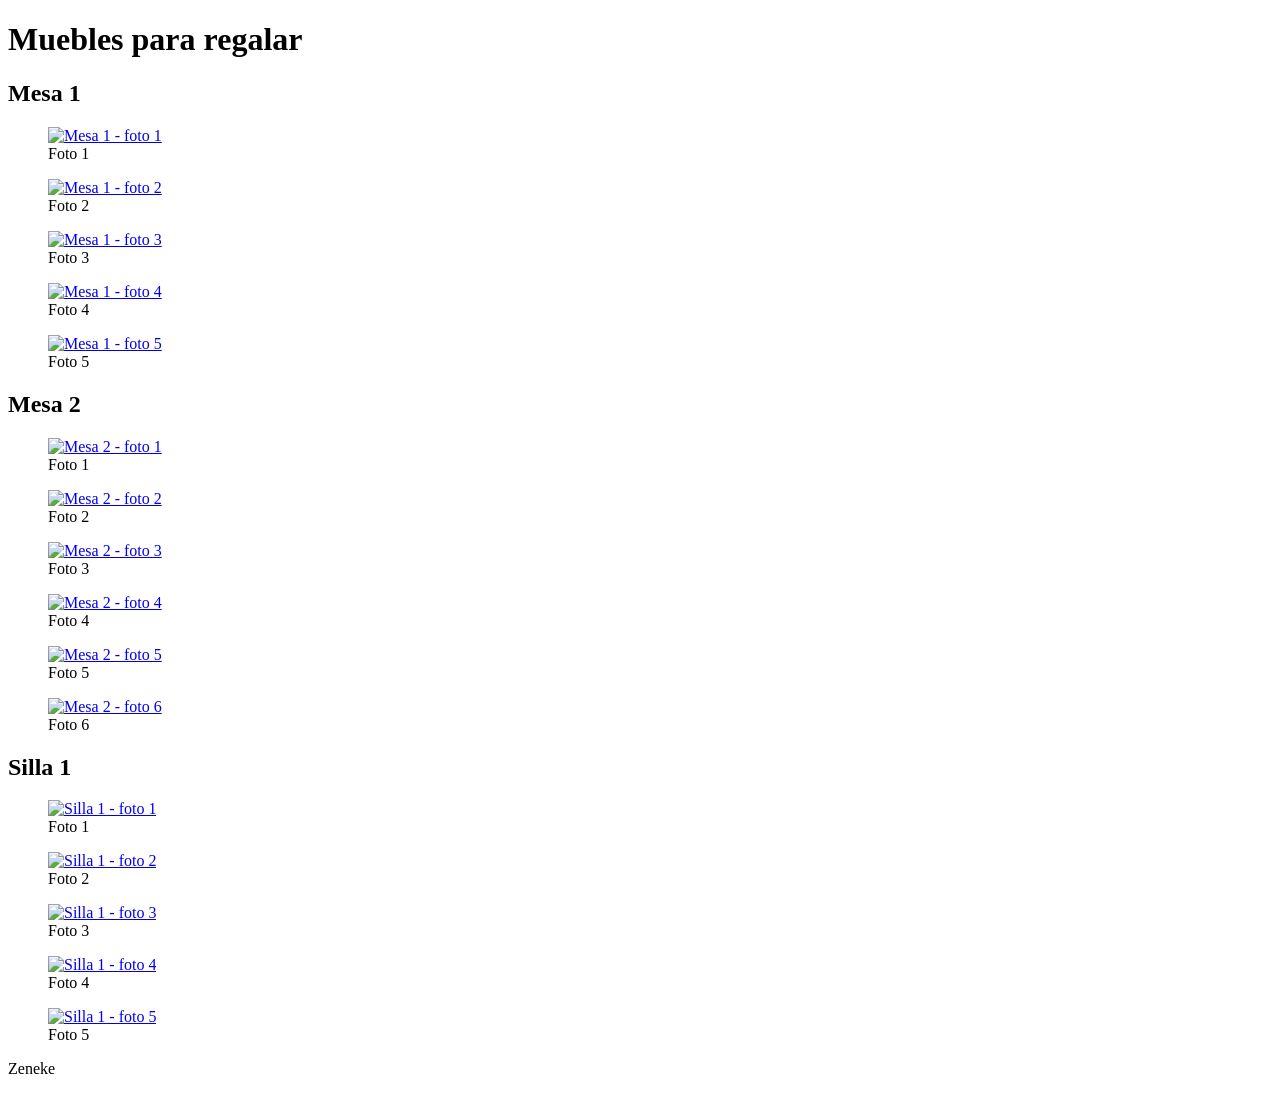
==== src/index.html @ 6ec8acdc "first version" ====
<!DOCTYPE html>
<html lang="en">
<head>
    <link rel="stylesheet" href="https://cdn.simplecss.org/simple.min.css">
    <link rel="stylesheet" href="/css/style.css">
    <meta charset="UTF-8">
    <meta name="viewport" content="width=device-width, initial-scale=1.0">
    <title>Muebles para regalar</title>
</head>
<body>
  <header>
    <h1>Muebles para regalar</h1>
  </header>

  <main>
    <section>
      <h2>Mesa 1</h2>
      <div class="gallery">
        <figure>
          <a href="/img/mesa1/mesa1_1.JPEG" target="_blank" rel="noreferrer noopener">
            <img src="/img/mesa1/mesa1_1.JPEG" alt="Mesa 1 - foto 1">
          </a>
          <figcaption>Foto 1</figcaption>
        </figure>
        <figure>
          <a href="/img/mesa1/mesa1_2.JPEG" target="_blank" rel="noreferrer noopener">
            <img src="/img/mesa1/mesa1_2.JPEG" alt="Mesa 1 - foto 2">
          </a>
          <figcaption>Foto 2</figcaption>
        </figure>
        <figure>
          <a href="/img/mesa1/mesa1_3.JPEG" target="_blank" rel="noreferrer noopener">
            <img src="/img/mesa1/mesa1_3.JPEG" alt="Mesa 1 - foto 3">
          </a>
          <figcaption>Foto 3</figcaption>
        </figure>
        <figure>
          <a href="/img/mesa1/mesa1_4.JPEG" target="_blank" rel="noreferrer noopener">
            <img src="/img/mesa1/mesa1_4.JPEG" alt="Mesa 1 - foto 4">
          </a>
          <figcaption>Foto 4</figcaption>
        </figure>
        <figure>
          <a href="/img/mesa1/mesa1_5.JPEG" target="_blank" rel="noreferrer noopener">
            <img src="/img/mesa1/mesa1_5.JPEG" alt="Mesa 1 - foto 5">
          </a>
          <figcaption>Foto 5</figcaption>
        </figure>
      </div>
    </section>

    <section>
      <h2>Mesa 2</h2>
      <div class="gallery">
        <figure>
          <a href="/img/mesa2/mesa2_1.JPEG" target="_blank" rel="noreferrer noopener">
            <img src="/img/mesa2/mesa2_1.JPEG" alt="Mesa 2 - foto 1">
          </a>
          <figcaption>Foto 1</figcaption>
        </figure>
        <figure>
          <a href="/img/mesa2/mesa2_2.JPEG" target="_blank" rel="noreferrer noopener">
            <img src="/img/mesa2/mesa2_2.JPEG" alt="Mesa 2 - foto 2">
          </a>
          <figcaption>Foto 2</figcaption>
        </figure>
        <figure>
          <a href="/img/mesa2/mesa2_3.JPEG" target="_blank" rel="noreferrer noopener">
            <img src="/img/mesa2/mesa2_3.JPEG" alt="Mesa 2 - foto 3">
          </a>
          <figcaption>Foto 3</figcaption>
        </figure>
        <figure>
          <a href="/img/mesa2/mesa2_4.JPEG" target="_blank" rel="noreferrer noopener">
            <img src="/img/mesa2/mesa2_4.JPEG" alt="Mesa 2 - foto 4">
          </a>
          <figcaption>Foto 4</figcaption>
        </figure>
        <figure>
          <a href="/img/mesa2/mesa2_5.JPEG" target="_blank" rel="noreferrer noopener">
            <img src="/img/mesa2/mesa2_5.JPEG" alt="Mesa 2 - foto 5">
          </a>
          <figcaption>Foto 5</figcaption>
        </figure>
        <figure>
          <a href="/img/mesa2/mesa2_6.JPEG" target="_blank" rel="noreferrer noopener">
            <img src="/img/mesa2/mesa2_6.JPEG" alt="Mesa 2 - foto 6">
          </a>
          <figcaption>Foto 6</figcaption>
        </figure>
      </div>
    </section>

    <section>
      <h2>Silla 1</h2>
      <div class="gallery">
        <figure>
          <a href="/img/silla1/silla1.JPEG" target="_blank" rel="noreferrer noopener">
            <img src="/img/silla1/silla1.JPEG" alt="Silla 1 - foto 1">
          </a>
          <figcaption>Foto 1</figcaption>
        </figure>
        <figure>
          <a href="/img/silla1/silla2.JPEG" target="_blank" rel="noreferrer noopener">
            <img src="/img/silla1/silla2.JPEG" alt="Silla 1 - foto 2">
          </a>
          <figcaption>Foto 2</figcaption>
        </figure>
        <figure>
          <a href="/img/silla1/silla3.JPEG" target="_blank" rel="noreferrer noopener">
            <img src="/img/silla1/silla3.JPEG" alt="Silla 1 - foto 3">
          </a>
          <figcaption>Foto 3</figcaption>
        </figure>
        <figure>
          <a href="/img/silla1/silla4.JPEG" target="_blank" rel="noreferrer noopener">
            <img src="/img/silla1/silla4.JPEG" alt="Silla 1 - foto 4">
          </a>
          <figcaption>Foto 4</figcaption>
        </figure>
        <figure>
          <a href="/img/silla1/silla5.JPEG" target="_blank" rel="noreferrer noopener">
            <img src="/img/silla1/silla5.JPEG" alt="Silla 1 - foto 5">
          </a>
          <figcaption>Foto 5</figcaption>
        </figure>
      </div>
    </section>
  </main>

  <footer>
    <p>Zeneke</p>
  </footer>
</body>
</html>
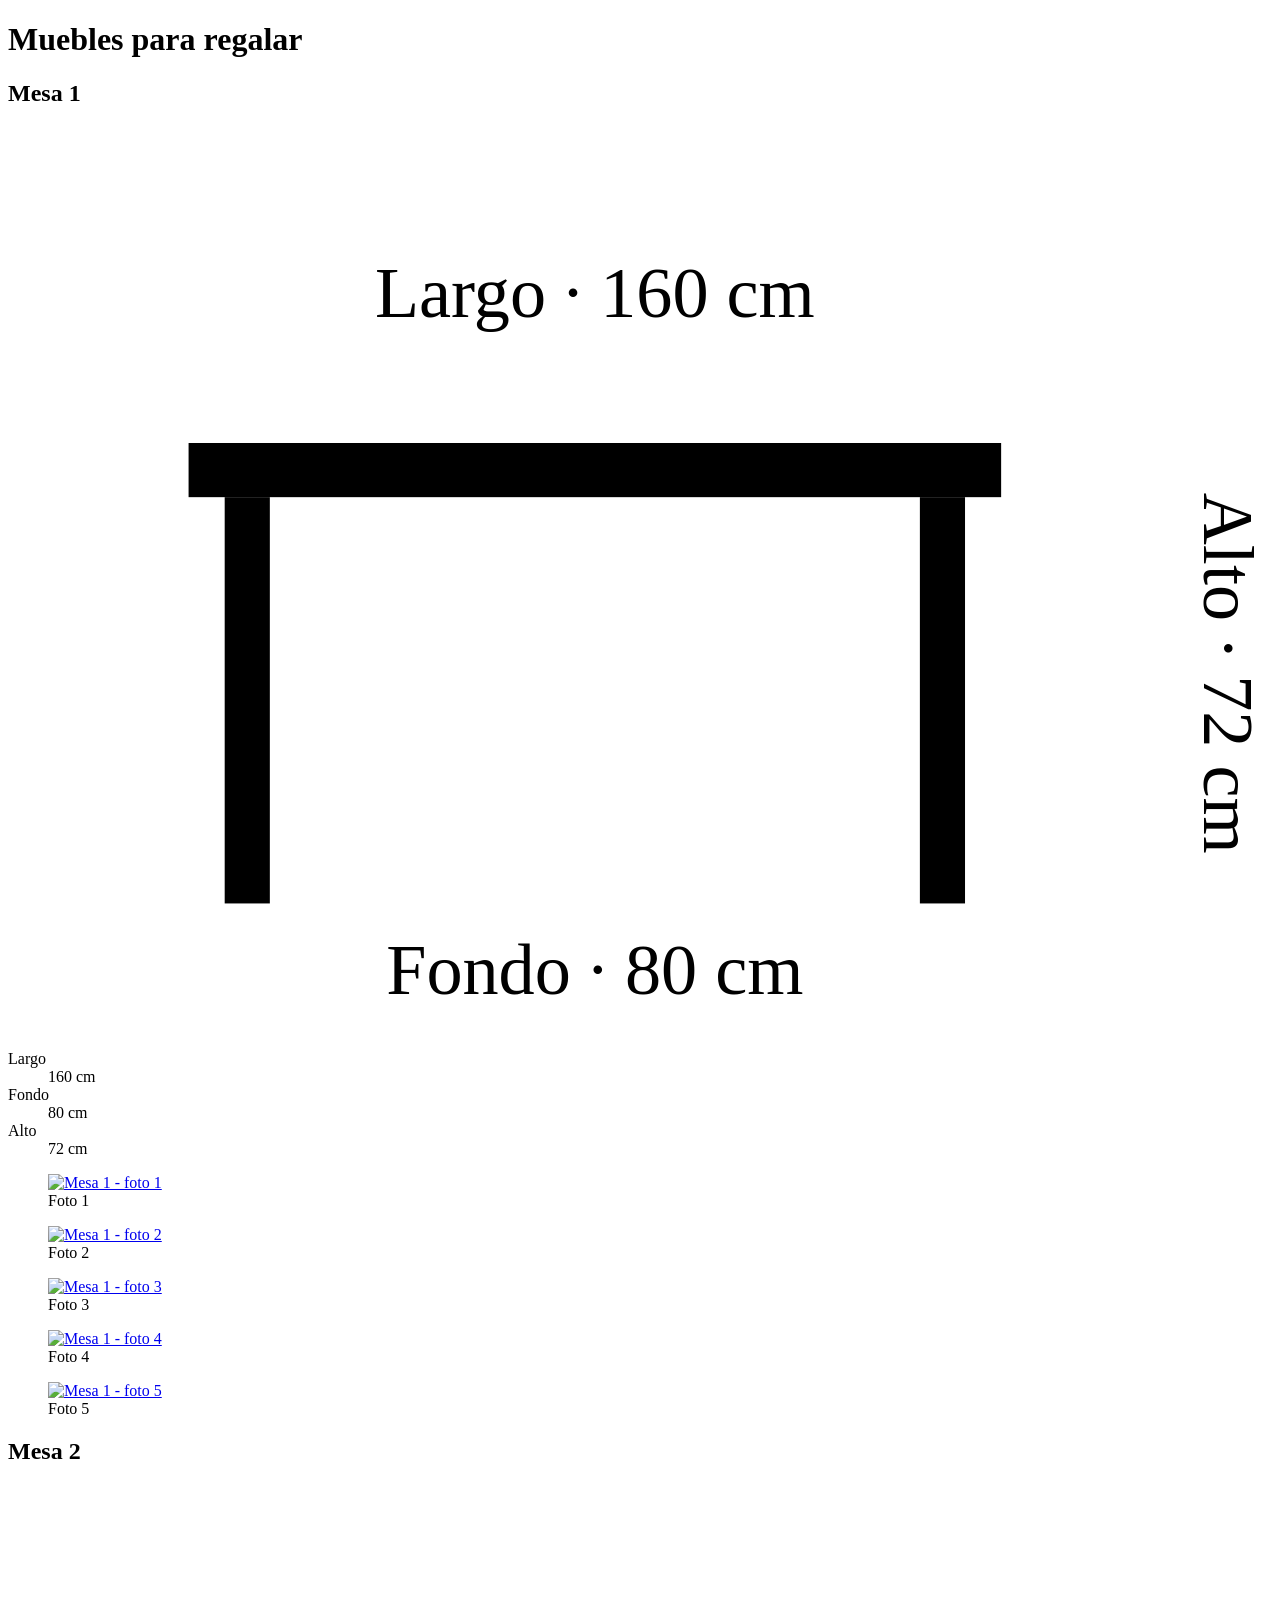
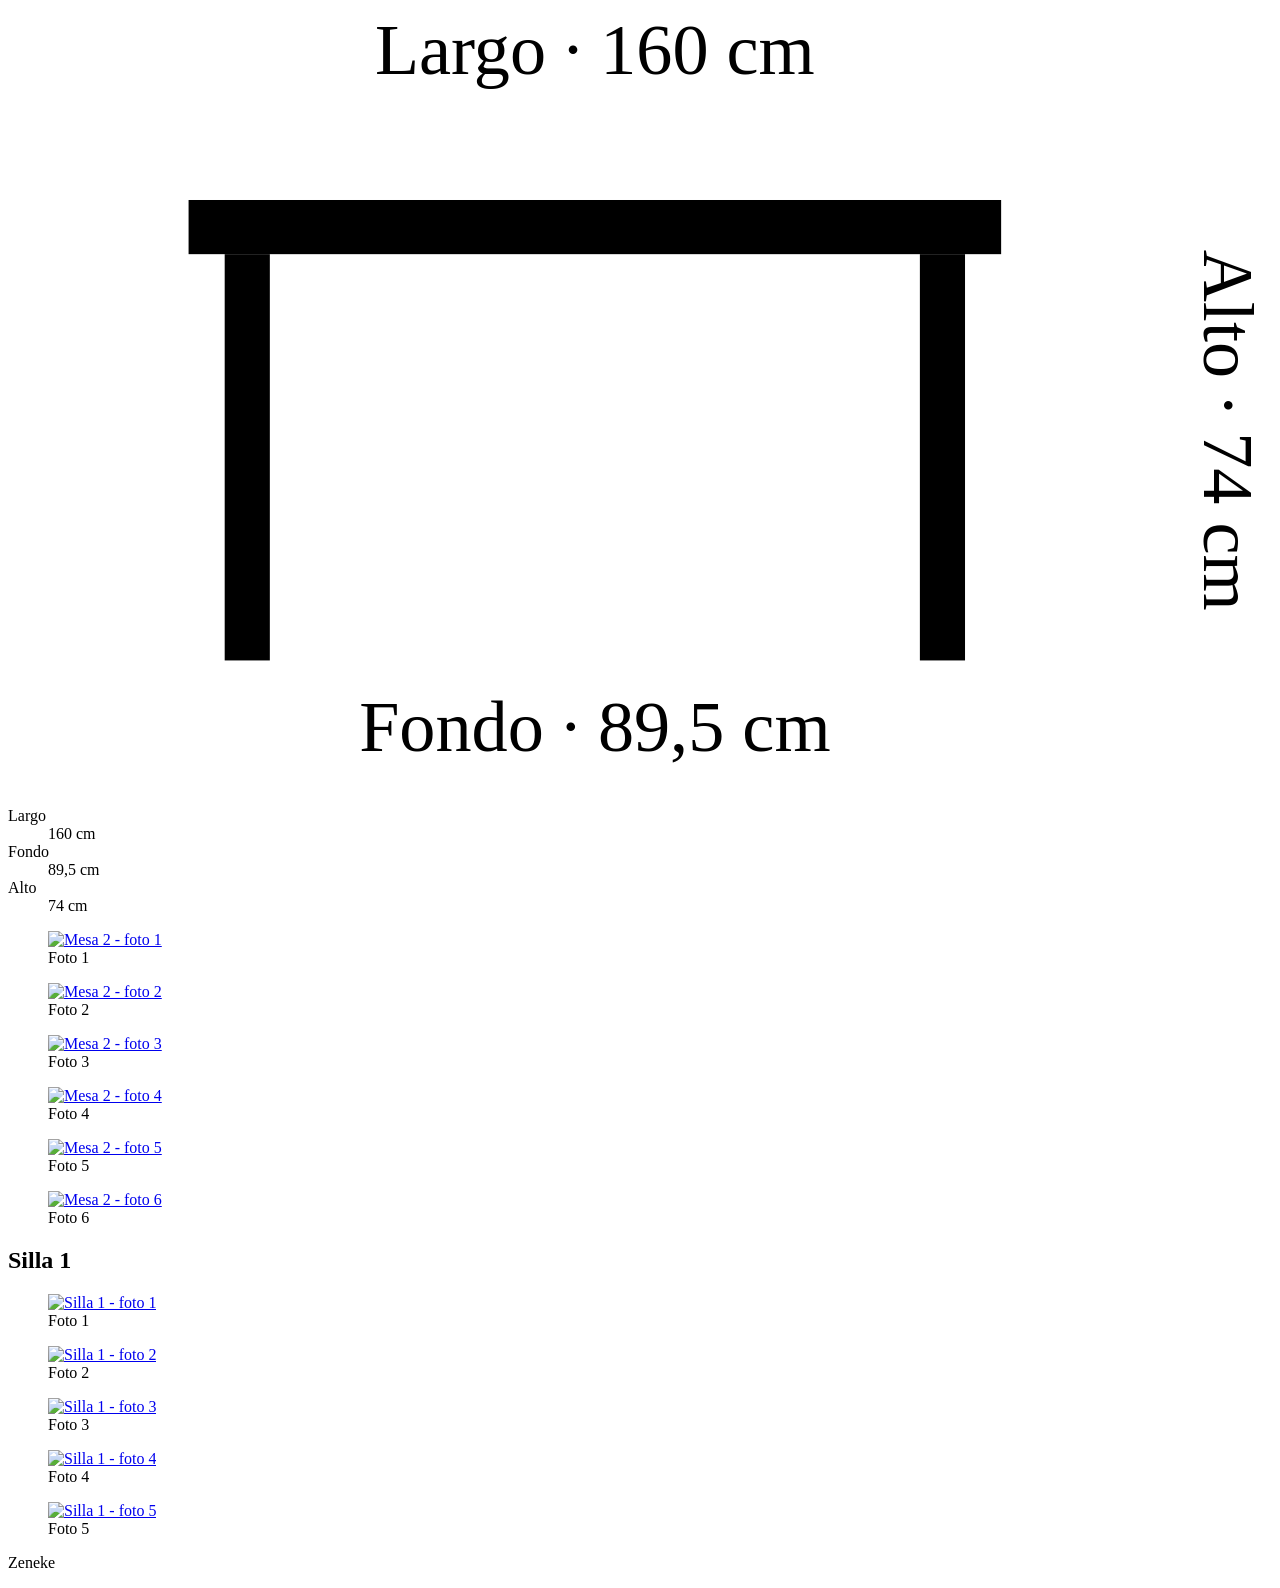
==== commit ab718f20: "added measures" ====
--- a/src/index.html
+++ b/src/index.html
@@ -15,6 +15,33 @@
   <main>
     <section>
       <h2>Mesa 1</h2>
+      <div class="specs">
+        <svg class="diagram" viewBox="0 0 280 200" role="img"
+             aria-label="Mesa 1: 160 cm de largo, 80 cm de fondo y 72 cm de alto">
+          <!-- Cota de largo -->
+          <line x1="40" y1="50" x2="220" y2="50"/>
+          <line x1="40" y1="44" x2="40" y2="56"/>
+          <line x1="220" y1="44" x2="220" y2="56"/>
+          <text x="130" y="42" text-anchor="middle">Largo · 160 cm</text>
+          <!-- Mesa -->
+          <rect class="furniture" x="40" y="70" width="180" height="12"/>
+          <rect class="furniture" x="48" y="82" width="10" height="90"/>
+          <rect class="furniture" x="202" y="82" width="10" height="90"/>
+          <line x1="28" y1="172" x2="232" y2="172"/>
+          <!-- Cota de alto -->
+          <line x1="248" y1="70" x2="248" y2="172"/>
+          <line x1="242" y1="70" x2="254" y2="70"/>
+          <line x1="242" y1="172" x2="254" y2="172"/>
+          <text x="265" y="121" text-anchor="middle" transform="rotate(90 265 121)">Alto · 72 cm</text>
+          <!-- Fondo -->
+          <text x="130" y="192" text-anchor="middle">Fondo · 80 cm</text>
+        </svg>
+        <dl>
+          <dt>Largo</dt><dd>160 cm</dd>
+          <dt>Fondo</dt><dd>80 cm</dd>
+          <dt>Alto</dt><dd>72 cm</dd>
+        </dl>
+      </div>
       <div class="gallery">
         <figure>
           <a href="/img/mesa1/mesa1_1.JPEG" target="_blank" rel="noreferrer noopener">
@@ -51,6 +78,33 @@
 
     <section>
       <h2>Mesa 2</h2>
+      <div class="specs">
+        <svg class="diagram" viewBox="0 0 280 200" role="img"
+             aria-label="Mesa 2: 160 cm de largo, 89,5 cm de fondo y 74 cm de alto">
+          <!-- Cota de largo -->
+          <line x1="40" y1="50" x2="220" y2="50"/>
+          <line x1="40" y1="44" x2="40" y2="56"/>
+          <line x1="220" y1="44" x2="220" y2="56"/>
+          <text x="130" y="42" text-anchor="middle">Largo · 160 cm</text>
+          <!-- Mesa -->
+          <rect class="furniture" x="40" y="70" width="180" height="12"/>
+          <rect class="furniture" x="48" y="82" width="10" height="90"/>
+          <rect class="furniture" x="202" y="82" width="10" height="90"/>
+          <line x1="28" y1="172" x2="232" y2="172"/>
+          <!-- Cota de alto -->
+          <line x1="248" y1="70" x2="248" y2="172"/>
+          <line x1="242" y1="70" x2="254" y2="70"/>
+          <line x1="242" y1="172" x2="254" y2="172"/>
+          <text x="265" y="121" text-anchor="middle" transform="rotate(90 265 121)">Alto · 74 cm</text>
+          <!-- Fondo -->
+          <text x="130" y="192" text-anchor="middle">Fondo · 89,5 cm</text>
+        </svg>
+        <dl>
+          <dt>Largo</dt><dd>160 cm</dd>
+          <dt>Fondo</dt><dd>89,5 cm</dd>
+          <dt>Alto</dt><dd>74 cm</dd>
+        </dl>
+      </div>
       <div class="gallery">
         <figure>
           <a href="/img/mesa2/mesa2_1.JPEG" target="_blank" rel="noreferrer noopener">
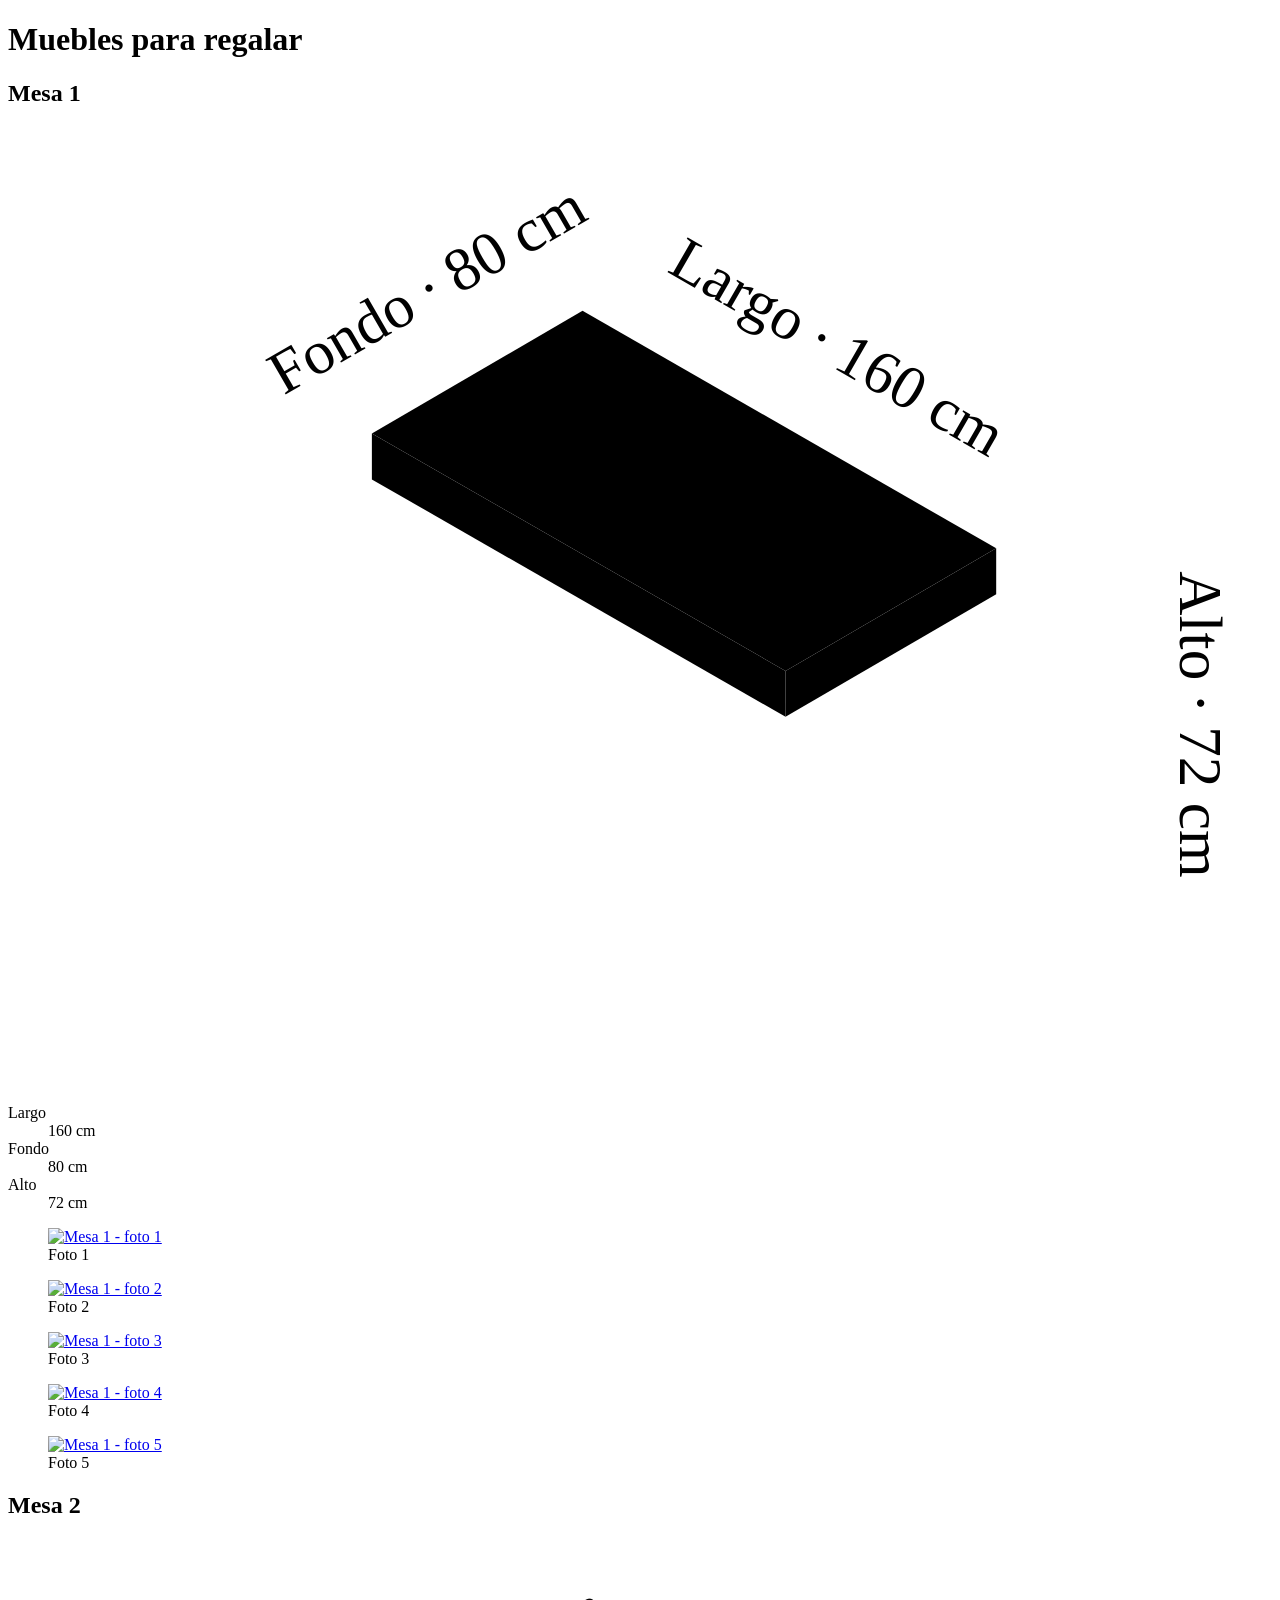
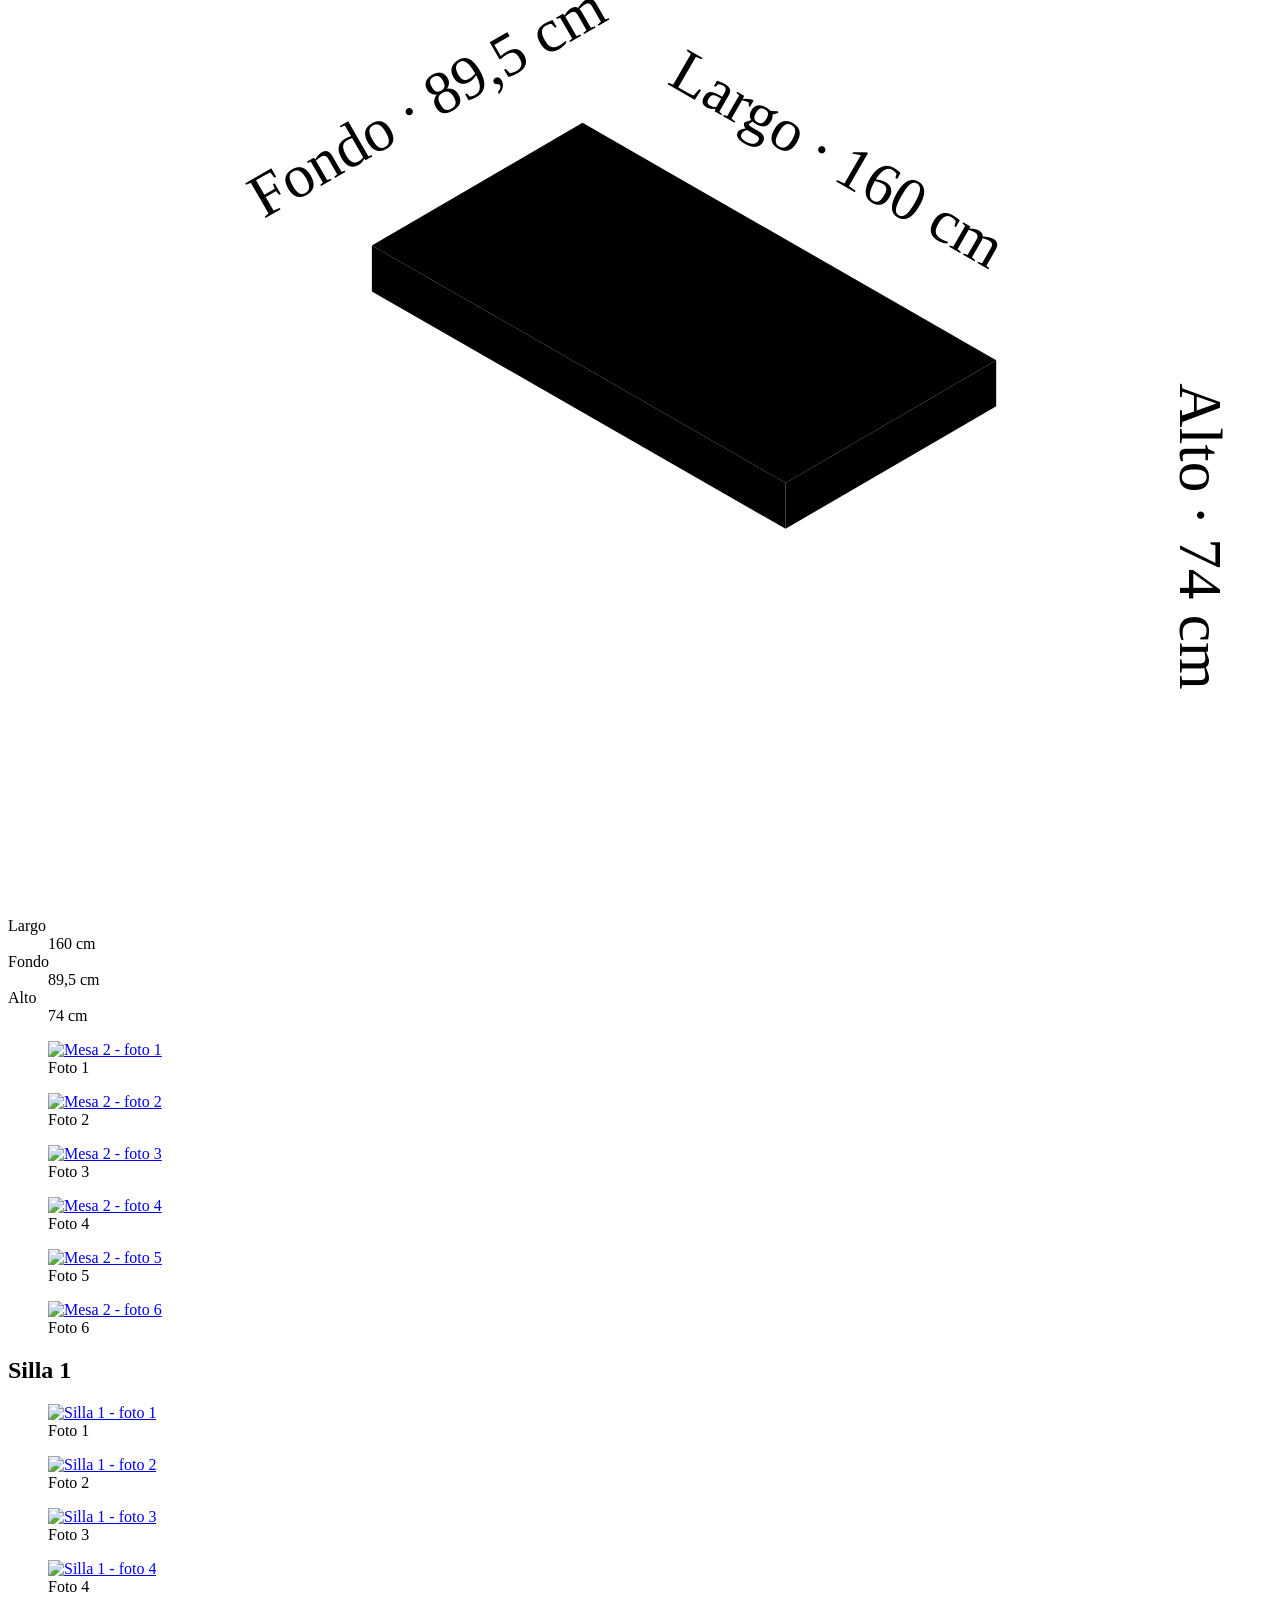
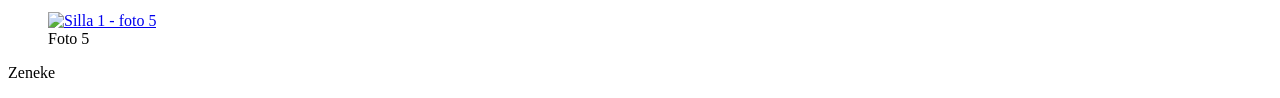
==== commit 0a312905: "better isometric view" ====
--- a/src/index.html
+++ b/src/index.html
@@ -16,25 +16,29 @@
     <section>
       <h2>Mesa 1</h2>
       <div class="specs">
-        <svg class="diagram" viewBox="0 0 280 200" role="img"
-             aria-label="Mesa 1: 160 cm de largo, 80 cm de fondo y 72 cm de alto">
+        <svg class="diagram" viewBox="0 0 330 250" role="img"
+             aria-label="Mesa 1 en vista isométrica: 160 cm de largo, 80 cm de fondo y 72 cm de alto">
+          <!-- Patas traseras (detrás del tablero) -->
+          <line class="leg" x1="150" y1="60" x2="150" y2="140"/>
+          <line class="leg" x1="95" y1="92" x2="95" y2="172"/>
+          <line class="leg" x1="258" y1="122" x2="258" y2="202"/>
+          <!-- Caras del tablero -->
+          <polygon class="side" points="258,110 203,142 203,154 258,122"/>
+          <polygon class="side" points="203,142 95,80 95,92 203,154"/>
+          <polygon class="top" points="150,48 258,110 203,142 95,80"/>
+          <!-- Pata delantera (delante del tablero) -->
+          <line class="leg" x1="203" y1="154" x2="203" y2="234"/>
           <!-- Cota de largo -->
-          <line x1="40" y1="50" x2="220" y2="50"/>
-          <line x1="40" y1="44" x2="40" y2="56"/>
-          <line x1="220" y1="44" x2="220" y2="56"/>
-          <text x="130" y="42" text-anchor="middle">Largo · 160 cm</text>
-          <!-- Mesa -->
-          <rect class="furniture" x="40" y="70" width="180" height="12"/>
-          <rect class="furniture" x="48" y="82" width="10" height="90"/>
-          <rect class="furniture" x="202" y="82" width="10" height="90"/>
-          <line x1="28" y1="172" x2="232" y2="172"/>
+          <text x="214" y="62" text-anchor="middle" transform="rotate(30 214 62)">Largo · 160 cm</text>
+          <!-- Cota de fondo -->
+          <text x="112" y="47" text-anchor="middle" transform="rotate(-30 112 47)">Fondo · 80 cm</text>
           <!-- Cota de alto -->
-          <line x1="248" y1="70" x2="248" y2="172"/>
-          <line x1="242" y1="70" x2="254" y2="70"/>
-          <line x1="242" y1="172" x2="254" y2="172"/>
-          <text x="265" y="121" text-anchor="middle" transform="rotate(90 265 121)">Alto · 72 cm</text>
-          <!-- Fondo -->
-          <text x="130" y="192" text-anchor="middle">Fondo · 80 cm</text>
+          <line class="lead" x1="258" y1="110" x2="290" y2="110"/>
+          <line class="lead" x1="258" y1="202" x2="290" y2="202"/>
+          <line x1="290" y1="110" x2="290" y2="202"/>
+          <line x1="285" y1="110" x2="295" y2="110"/>
+          <line x1="285" y1="202" x2="295" y2="202"/>
+          <text x="306" y="156" text-anchor="middle" transform="rotate(90 306 156)">Alto · 72 cm</text>
         </svg>
         <dl>
           <dt>Largo</dt><dd>160 cm</dd>
@@ -79,25 +83,29 @@
     <section>
       <h2>Mesa 2</h2>
       <div class="specs">
-        <svg class="diagram" viewBox="0 0 280 200" role="img"
-             aria-label="Mesa 2: 160 cm de largo, 89,5 cm de fondo y 74 cm de alto">
+        <svg class="diagram" viewBox="0 0 330 250" role="img"
+             aria-label="Mesa 2 en vista isométrica: 160 cm de largo, 89,5 cm de fondo y 74 cm de alto">
+          <!-- Patas traseras (detrás del tablero) -->
+          <line class="leg" x1="150" y1="60" x2="150" y2="140"/>
+          <line class="leg" x1="95" y1="92" x2="95" y2="172"/>
+          <line class="leg" x1="258" y1="122" x2="258" y2="202"/>
+          <!-- Caras del tablero -->
+          <polygon class="side" points="258,110 203,142 203,154 258,122"/>
+          <polygon class="side" points="203,142 95,80 95,92 203,154"/>
+          <polygon class="top" points="150,48 258,110 203,142 95,80"/>
+          <!-- Pata delantera (delante del tablero) -->
+          <line class="leg" x1="203" y1="154" x2="203" y2="234"/>
           <!-- Cota de largo -->
-          <line x1="40" y1="50" x2="220" y2="50"/>
-          <line x1="40" y1="44" x2="40" y2="56"/>
-          <line x1="220" y1="44" x2="220" y2="56"/>
-          <text x="130" y="42" text-anchor="middle">Largo · 160 cm</text>
-          <!-- Mesa -->
-          <rect class="furniture" x="40" y="70" width="180" height="12"/>
-          <rect class="furniture" x="48" y="82" width="10" height="90"/>
-          <rect class="furniture" x="202" y="82" width="10" height="90"/>
-          <line x1="28" y1="172" x2="232" y2="172"/>
+          <text x="214" y="62" text-anchor="middle" transform="rotate(30 214 62)">Largo · 160 cm</text>
+          <!-- Cota de fondo -->
+          <text x="112" y="47" text-anchor="middle" transform="rotate(-30 112 47)">Fondo · 89,5 cm</text>
           <!-- Cota de alto -->
-          <line x1="248" y1="70" x2="248" y2="172"/>
-          <line x1="242" y1="70" x2="254" y2="70"/>
-          <line x1="242" y1="172" x2="254" y2="172"/>
-          <text x="265" y="121" text-anchor="middle" transform="rotate(90 265 121)">Alto · 74 cm</text>
-          <!-- Fondo -->
-          <text x="130" y="192" text-anchor="middle">Fondo · 89,5 cm</text>
+          <line class="lead" x1="258" y1="110" x2="290" y2="110"/>
+          <line class="lead" x1="258" y1="202" x2="290" y2="202"/>
+          <line x1="290" y1="110" x2="290" y2="202"/>
+          <line x1="285" y1="110" x2="295" y2="110"/>
+          <line x1="285" y1="202" x2="295" y2="202"/>
+          <text x="306" y="156" text-anchor="middle" transform="rotate(90 306 156)">Alto · 74 cm</text>
         </svg>
         <dl>
           <dt>Largo</dt><dd>160 cm</dd>
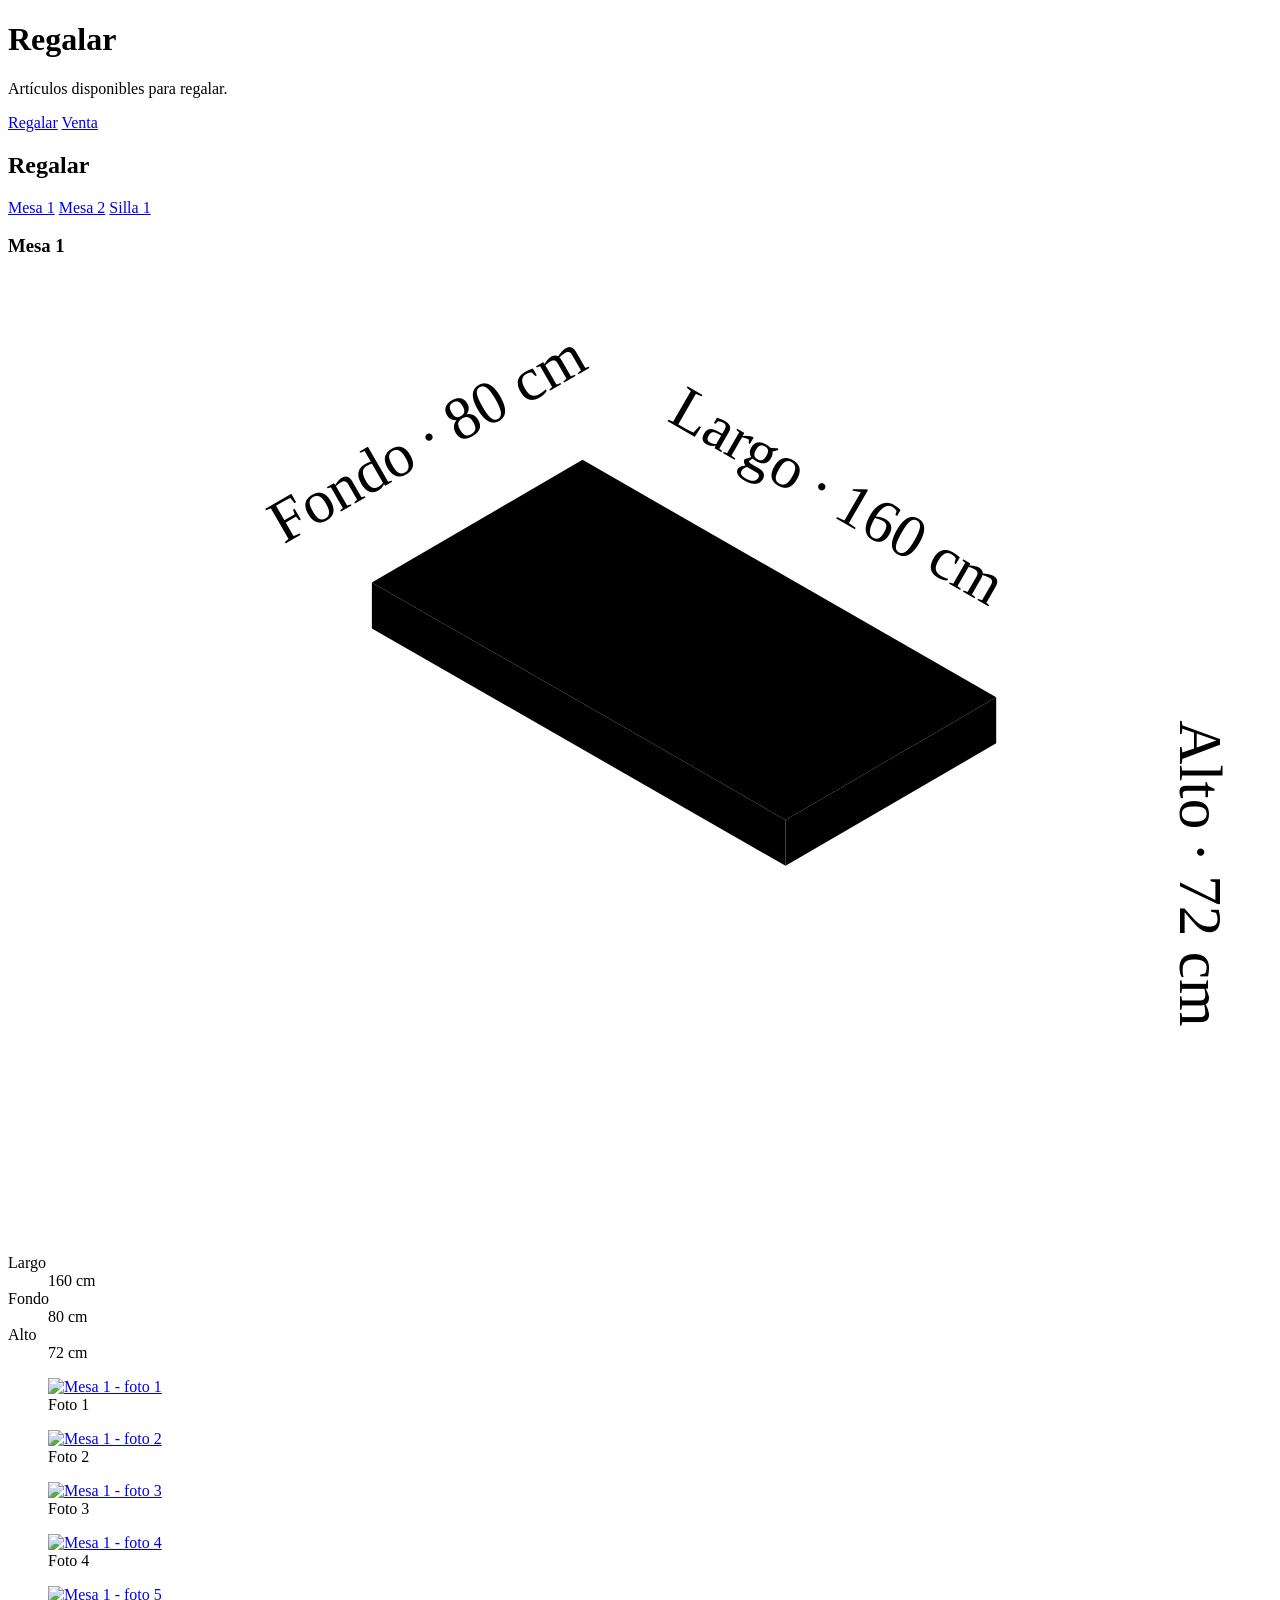
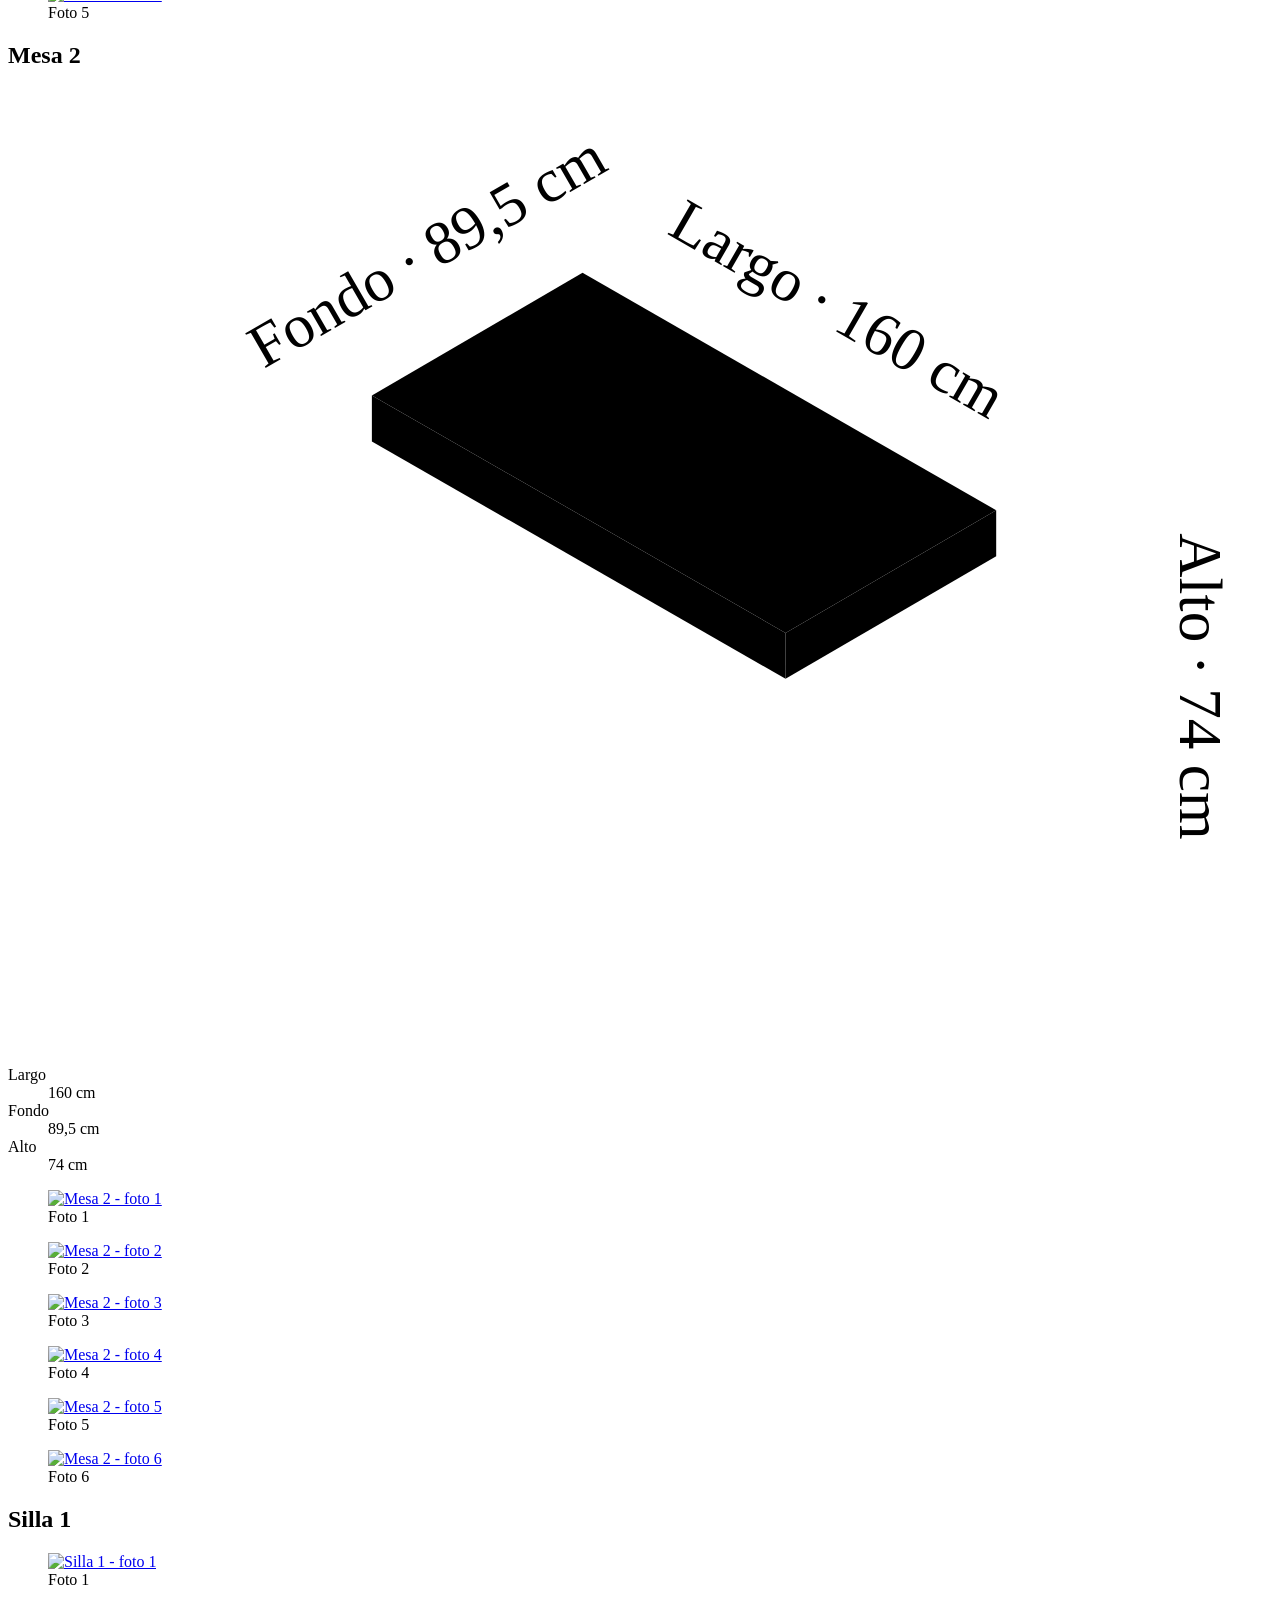
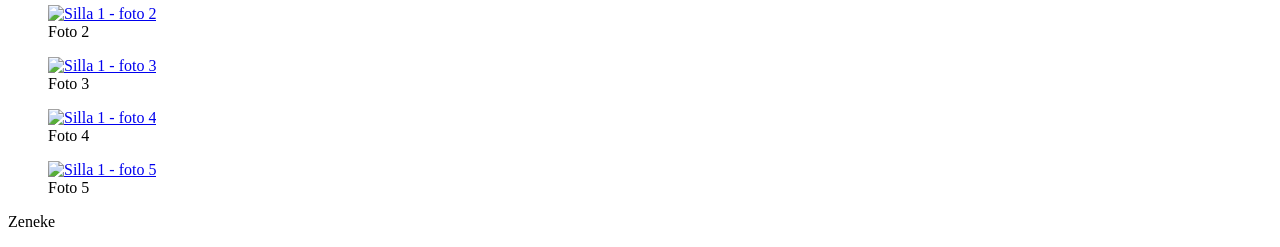
==== commit 69233aaa: "added selling sections" ====
--- a/src/index.html
+++ b/src/index.html
@@ -5,16 +5,28 @@
     <link rel="stylesheet" href="/css/style.css">
     <meta charset="UTF-8">
     <meta name="viewport" content="width=device-width, initial-scale=1.0">
-    <title>Muebles para regalar</title>
+    <title>Regalar</title>
 </head>
 <body>
   <header>
-    <h1>Muebles para regalar</h1>
+    <h1>Regalar</h1>
+    <p>Artículos disponibles para regalar.</p>
+    <nav class="top-nav">
+      <a href="index.html">Regalar</a>
+      <a href="venta.html">Venta</a>
+    </nav>
   </header>
 
   <main>
-    <section>
-      <h2>Mesa 1</h2>
+    <section id="regalar">
+      <h2>Regalar</h2>
+      <div class="section-index">
+        <a href="#mesa1">Mesa 1</a>
+        <a href="#mesa2">Mesa 2</a>
+        <a href="#silla1">Silla 1</a>
+      </div>
+      <section id="mesa1">
+        <h3>Mesa 1</h3>
       <div class="specs">
         <svg class="diagram" viewBox="0 0 330 250" role="img"
              aria-label="Mesa 1 en vista isométrica: 160 cm de largo, 80 cm de fondo y 72 cm de alto">
@@ -80,7 +92,7 @@
       </div>
     </section>
 
-    <section>
+    <section id="mesa2">
       <h2>Mesa 2</h2>
       <div class="specs">
         <svg class="diagram" viewBox="0 0 330 250" role="img"
@@ -153,7 +165,7 @@
       </div>
     </section>
 
-    <section>
+    <section id="silla1">
       <h2>Silla 1</h2>
       <div class="gallery">
         <figure>
@@ -188,6 +200,7 @@
         </figure>
       </div>
     </section>
+  </section>
   </main>
 
   <footer>
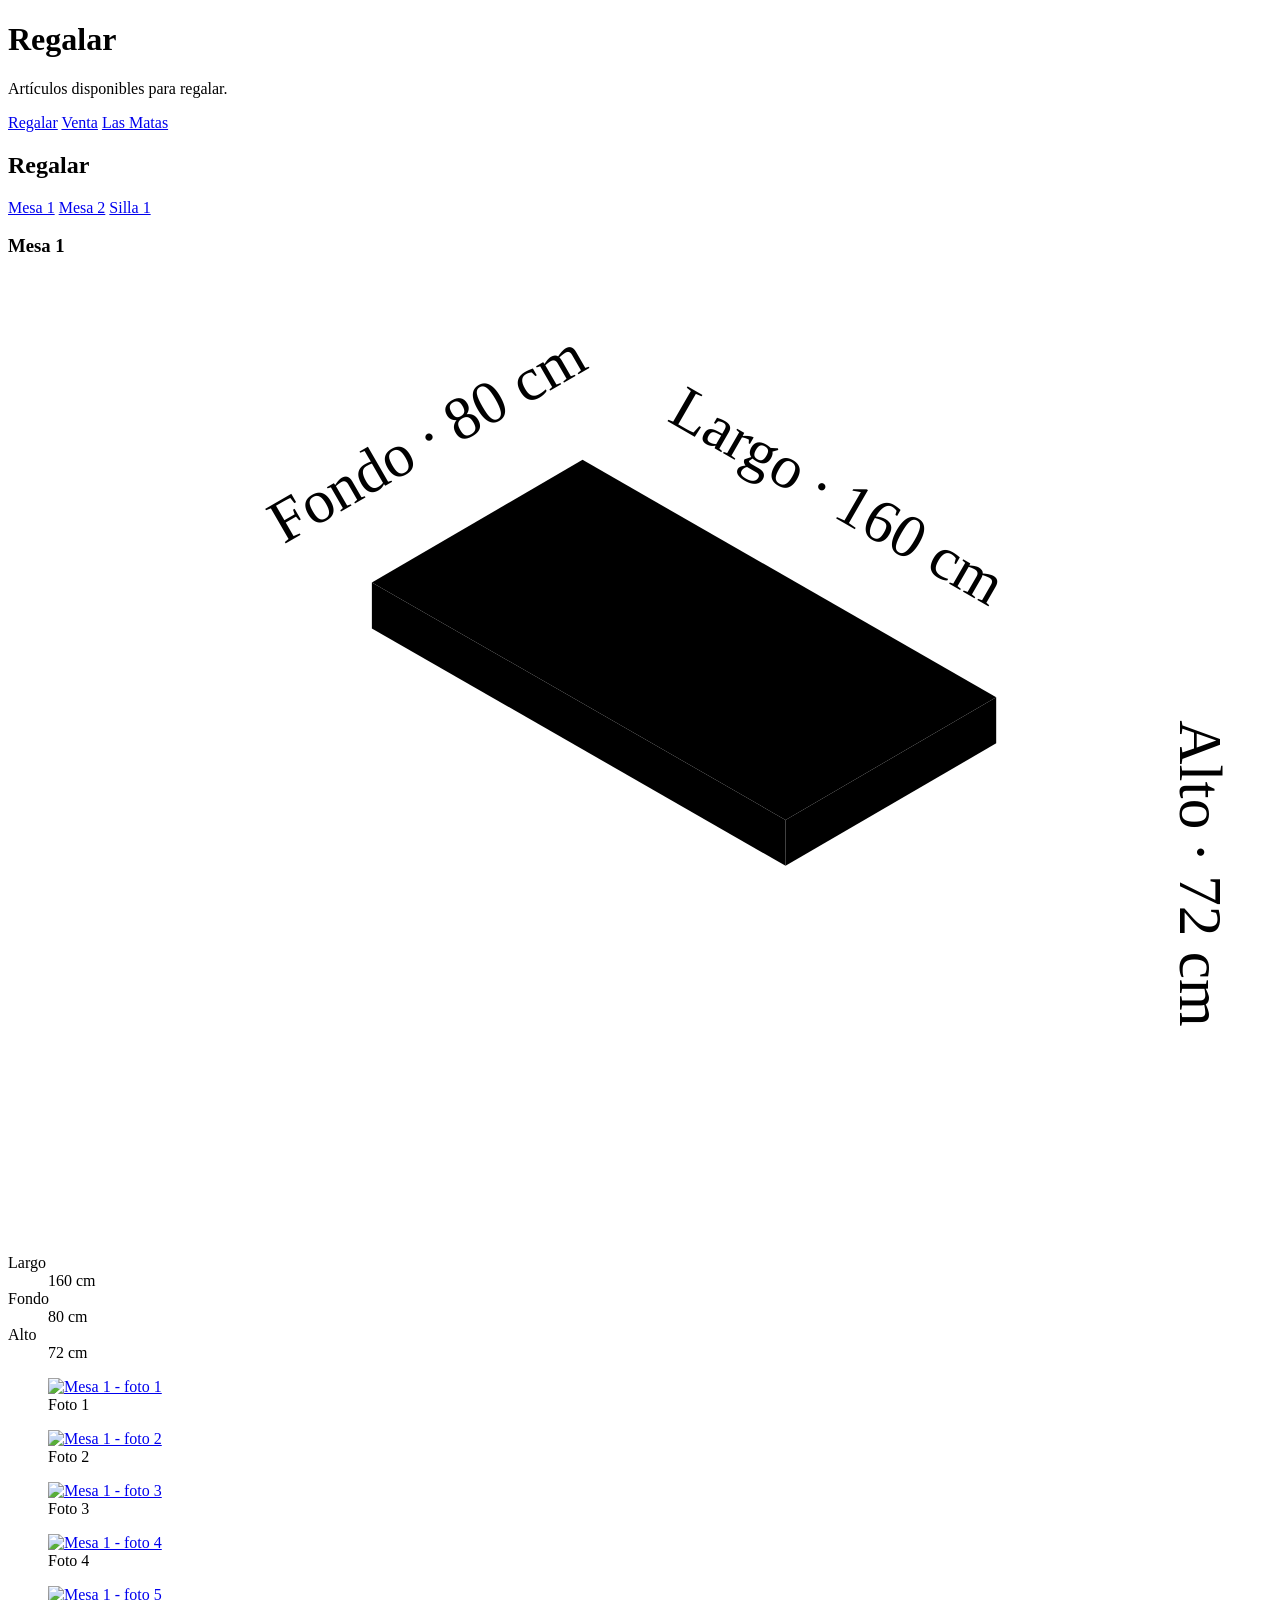
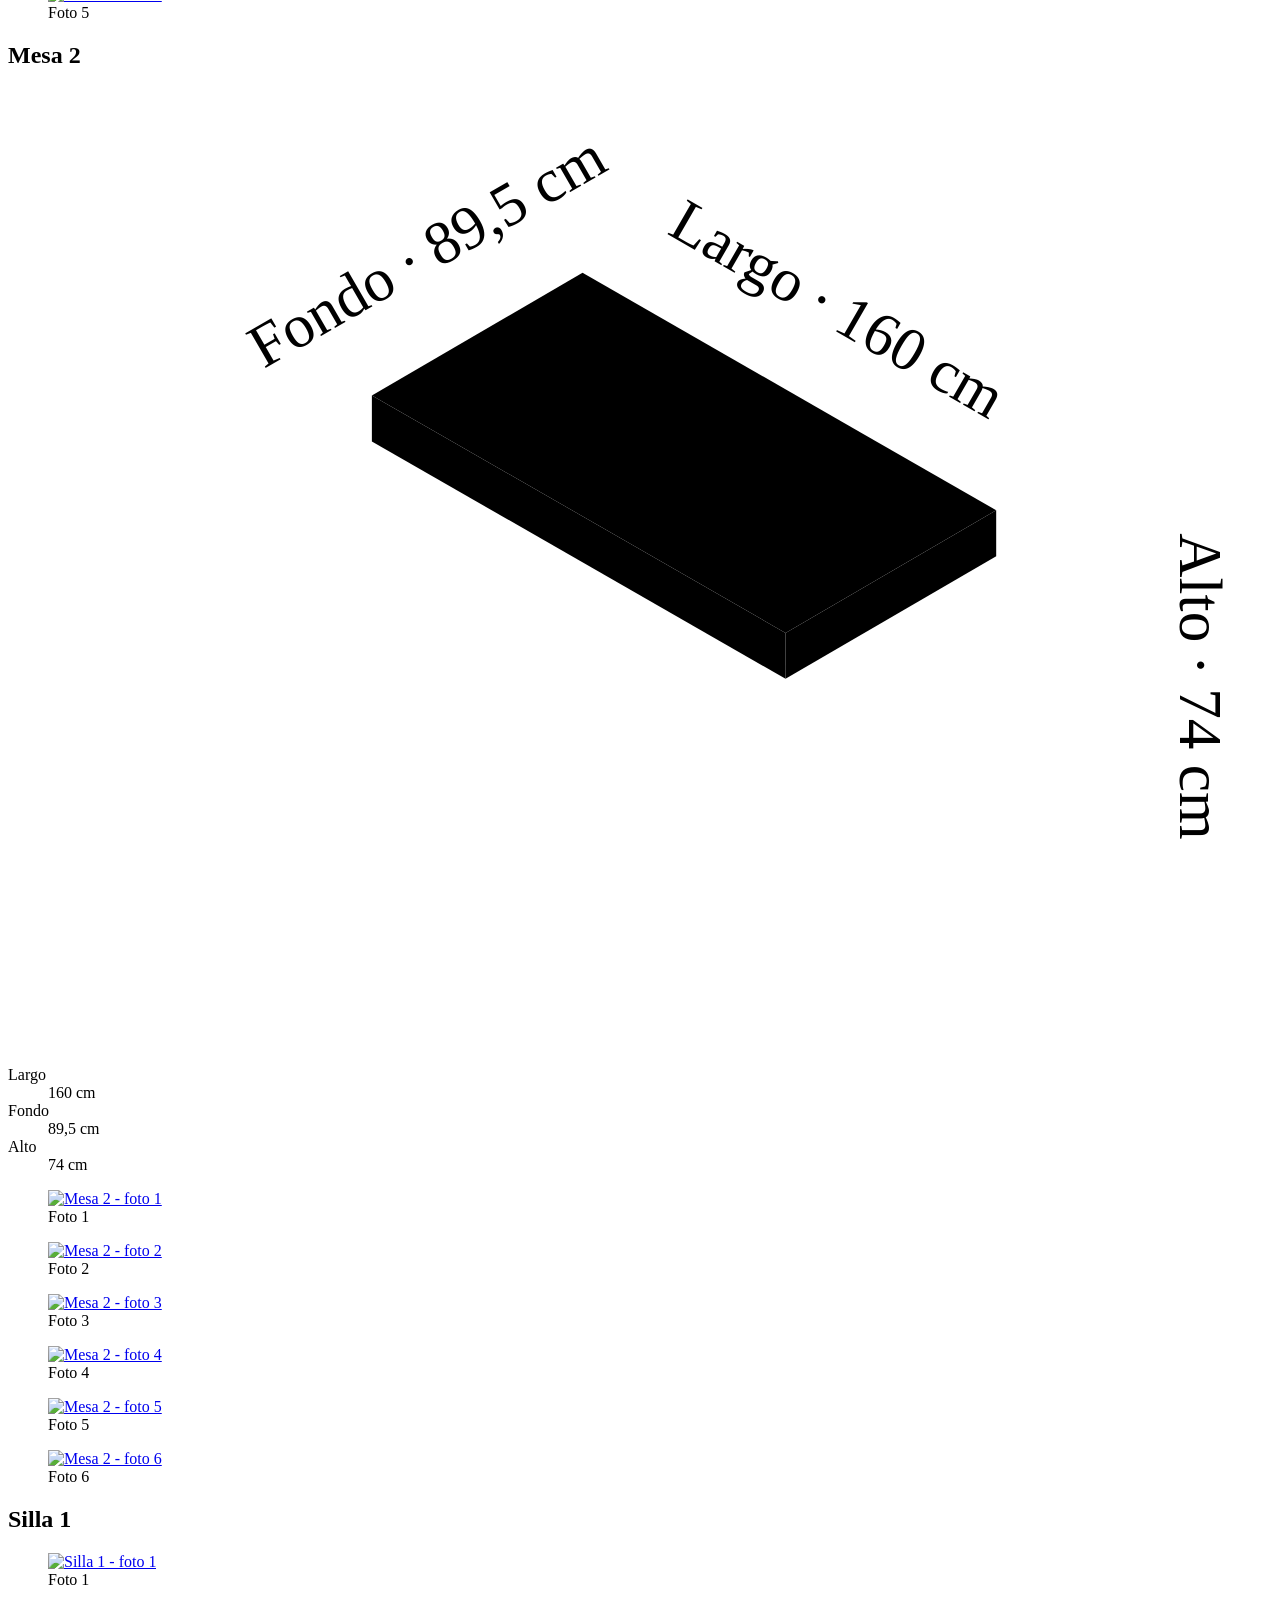
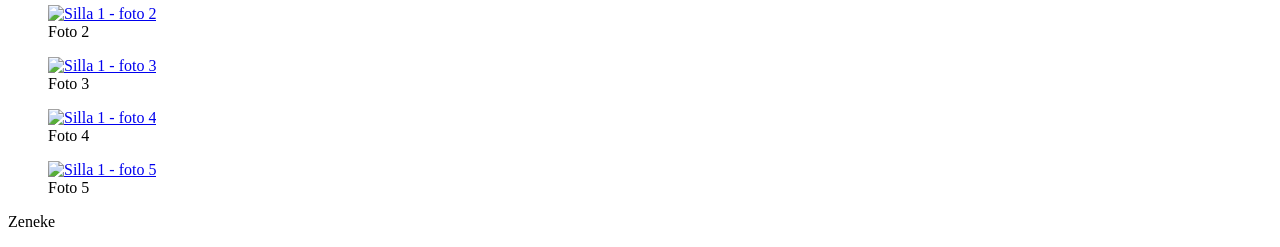
==== commit 64041a83: "added las matas" ====
--- a/src/index.html
+++ b/src/index.html
@@ -14,6 +14,7 @@
     <nav class="top-nav">
       <a href="index.html">Regalar</a>
       <a href="venta.html">Venta</a>
+      <a href="lasmatas.html">Las Matas</a>
     </nav>
   </header>
 
